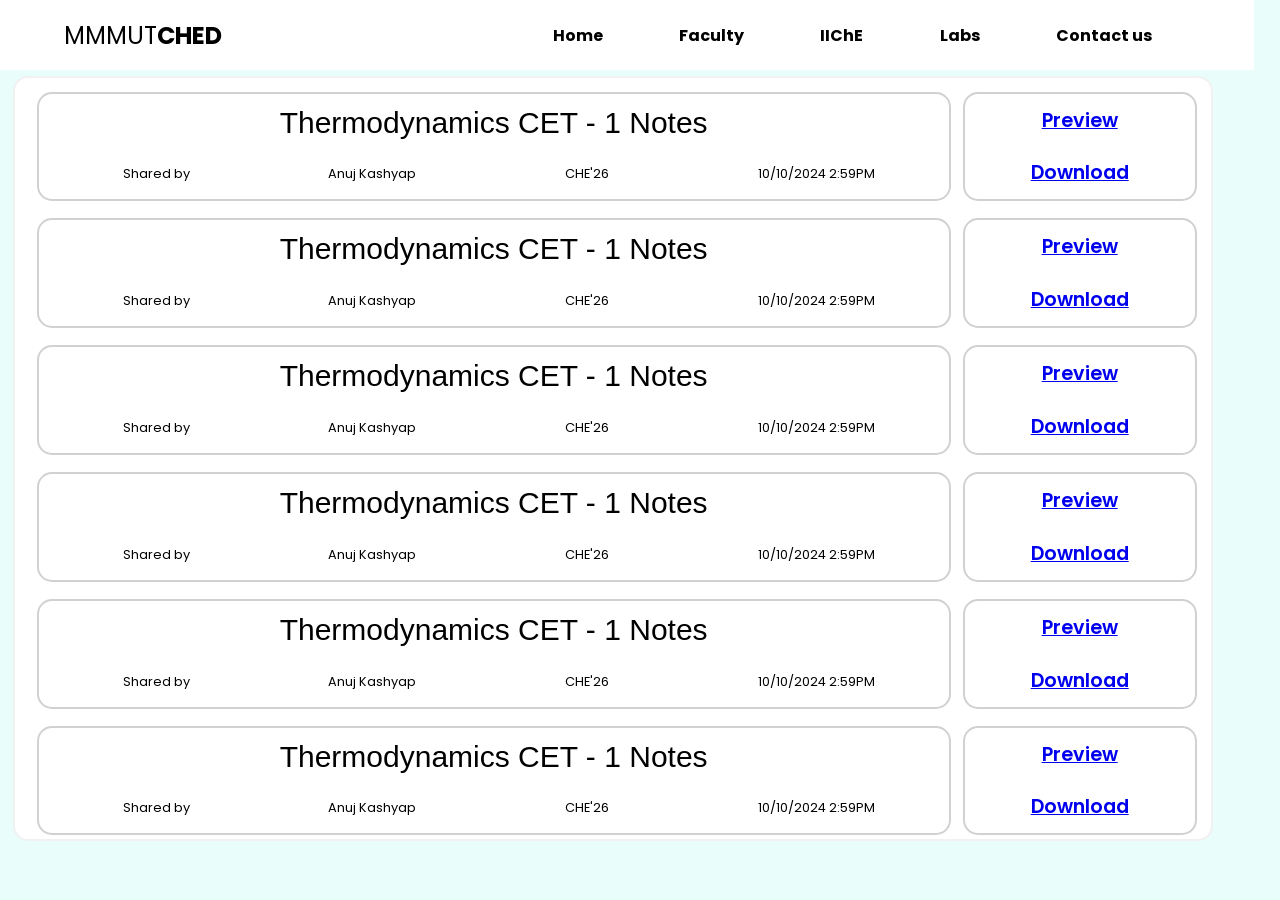
==== index.html @ 53bbda9c "mm" ====
<!DOCTYPE html>
<html lang="en">

<head>
    <meta charset="UTF-8">
    <meta name="viewport" content="width=device-width, initial-scale=1.0">
    <title>Study Materials 2</title>
    <link rel="shortcut icon" type="x-icon" href="images/iichelogo.png">
    <link rel="stylesheet" href="style.css">
</head>

<body>
    <div id="preloader"></div>
    <section>
        <nav>
            <input id="nav-toggle" type="checkbox">
            <div class="logo">MMMUT<strong>CHED</strong></div>
            <ul class="links">
                <li><a href="index.html">Home</a></li>
                <li><a href="faculty2.html">Faculty</a></li>
                <li><a href="IIChEM.html">IIChE</a></li>
                <li><a href="Labs.html">Labs</a></li>
                <li><a href="contacts.html">Contact us</a></li>
            </ul>
            <label for="nav-toggle" class="icon-burger">
                <div class="line"></div>
                <div class="line"></div>
                <div class="line"></div>
            </label>
        </nav>
    </section>
    <section>
        <div class="bmmm">

        </div>
        <!-- <p class="aboutch">Notice</p> -->
        <div class="student-page" style="height: 85vh;">
            <div class="study-cont1">
                <div class="study-cont1-s1">
                  <table>
                    <tbody>
                        <tr>
                            <td>Shared by</td>
                            <td>Anuj Kashyap</td>
                            <td>CHE'26</td>
                            <td>10/10/2024 2:59PM</td>
                        </tr>
                        <tr id="row2">Thermodynamics CET - 1 Notes</tr>
                    </tbody>
                  </table>
                    
                </div>
                <div class="study-cont1-s2">
                    <a href="http://" target="_blank" rel="noopener noreferrer" class=".st-links">
                        <p class="st-text">Preview</p>
                    </a>
                    <a href="http://" target="_blank" rel="noopener noreferrer"  class=".st-links">
                        <p class="st-text">Download</p>
                    </a>
                </div>
            </div>
            <div class="study-cont1">
                <div class="study-cont1-s1">
                  <table>
                    <tbody>
                        <tr>
                            <td>Shared by</td>
                            <td>Anuj Kashyap</td>
                            <td>CHE'26</td>
                            <td>10/10/2024 2:59PM</td>
                        </tr>
                        <tr id="row2">Thermodynamics CET - 1 Notes</tr>
                    </tbody>
                  </table>
                    
                </div>
                <div class="study-cont1-s2">
                    <a href="http://" target="_blank" rel="noopener noreferrer" class=".st-links">
                        <p class="st-text">Preview</p>
                    </a>
                    <a href="http://" target="_blank" rel="noopener noreferrer"  class=".st-links">
                        <p class="st-text">Download</p>
                    </a>
                </div>
            </div>
            <div class="study-cont1">
                <div class="study-cont1-s1">
                  <table>
                    <tbody>
                        <tr>
                            <td>Shared by</td>
                            <td>Anuj Kashyap</td>
                            <td>CHE'26</td>
                            <td>10/10/2024 2:59PM</td>
                        </tr>
                        <tr id="row2">Thermodynamics CET - 1 Notes</tr>
                    </tbody>
                  </table>
                    
                </div>
                <div class="study-cont1-s2">
                    <a href="http://" target="_blank" rel="noopener noreferrer" class=".st-links">
                        <p class="st-text">Preview</p>
                    </a>
                    <a href="http://" target="_blank" rel="noopener noreferrer"  class=".st-links">
                        <p class="st-text">Download</p>
                    </a>
                </div>
            </div>
            <div class="study-cont1">
                <div class="study-cont1-s1">
                  <table>
                    <tbody>
                        <tr>
                            <td>Shared by</td>
                            <td>Anuj Kashyap</td>
                            <td>CHE'26</td>
                            <td>10/10/2024 2:59PM</td>
                        </tr>
                        <tr id="row2">Thermodynamics CET - 1 Notes</tr>
                    </tbody>
                  </table>
                    
                </div>
                <div class="study-cont1-s2">
                    <a href="http://" target="_blank" rel="noopener noreferrer" class=".st-links">
                        <p class="st-text">Preview</p>
                    </a>
                    <a href="http://" target="_blank" rel="noopener noreferrer"  class=".st-links">
                        <p class="st-text">Download</p>
                    </a>
                </div>
            </div>
            <div class="study-cont1">
                <div class="study-cont1-s1">
                  <table>
                    <tbody>
                        <tr>
                            <td>Shared by</td>
                            <td>Anuj Kashyap</td>
                            <td>CHE'26</td>
                            <td>10/10/2024 2:59PM</td>
                        </tr>
                        <tr id="row2">Thermodynamics CET - 1 Notes</tr>
                    </tbody>
                  </table>
                    
                </div>
                <div class="study-cont1-s2">
                    <a href="http://" target="_blank" rel="noopener noreferrer" class=".st-links">
                        <p class="st-text">Preview</p>
                    </a>
                    <a href="http://" target="_blank" rel="noopener noreferrer"  class=".st-links">
                        <p class="st-text">Download</p>
                    </a>
                </div>
            </div>
            <div class="study-cont1">
                <div class="study-cont1-s1">
                  <table>
                    <tbody>
                        <tr>
                            <td>Shared by</td>
                            <td>Anuj Kashyap</td>
                            <td>CHE'26</td>
                            <td>10/10/2024 2:59PM</td>
                        </tr>
                        <tr id="row2">Thermodynamics CET - 1 Notes</tr>
                    </tbody>
                  </table>
                    
                </div>
                <div class="study-cont1-s2">
                    <a href="http://" target="_blank" rel="noopener noreferrer" class=".st-links">
                        <p class="st-text">Preview</p>
                    </a>
                    <a href="http://" target="_blank" rel="noopener noreferrer"  class=".st-links">
                        <p class="st-text">Download</p>
                    </a>
                </div>
            </div>
            <!-- <div class="study-cont1">
                <div class="study-cont1-s1">
                    <a class="st-links" href="http://" target="_blank" rel="noopener noreferrer">
                        <p class="st-text">Practicals</p>
                    </a>
                </div>
                <div class="study-cont1-s1">
                    <a class="st-links" href="http://" target="_blank" rel="noopener noreferrer">
                        <p class="st-text">Upload Your Notes/PYQs/Material</p>
                    </a>

                </div>
            </div> -->
        </div>
    </section>
    <script src="Javascript.js"></script>
</body>

</html>
---- style.css ----
@import url('https://fonts.googleapis.com/css2?family=Archivo+Black&family=Poppins:wght@300;400;500;600;700&display=swap');




* {
    margin: 0;
    padding: 0;
    /* max-width: 1200px; */
    -webkit-box-sizing: border-box;
    -moz-box-sizing: border-box;
    box-sizing: border-box;
    font-family: "Poppins", sans-serif;
    /* background-color: rgb(210, 231, 238); */
}



body {
    width: 100%;
    /* height: 100vh; */
    padding: 2px;
    display: grid;
    place-items: center;
    text-align: center;
    background-color: #e9fdfa;
}


#preloader {
    /* background: #000; */
    background: #fff url(images/loader.gif) no-repeat center center;
    background-size: 20%;
    height: 100vh;
    width: 100%;
    /* position: fixed; */
    z-index: 100;
}

section,
.footer {
    margin-top: 2px;

}


nav {
    position: fixed;
    z-index: 10;
    left: 0;
    right: 0;
    top: 0;
    font-family: 'Montserrat', sans-serif;
    padding: 0 5%;
    height: 70px;
    background-color: #ffff;
    /* border: 1px solid black; */
    /* display: grid; */
    /* place-items: center; */
    width: 98vw;
}

nav .logo {
    float: left;
    width: 40%;
    height: 100%;
    display: flex;
    align-items: center;
    font-size: 24px;
    /* color: #fff; */
    color: black;
}

nav .links {
    float: right;
    padding: 0;
    margin: 0;
    width: 60%;
    height: 100%;
    display: flex;
    justify-content: space-around;
    align-items: center;
}

nav .links li {
    list-style: none;
}

nav .links a {
    display: block;
    padding: 1em;
    font-size: 16px;
    font-weight: bold;
    /* color: #fff; */
    color: black;
    text-decoration: none;
}

nav .links a:hover{
  text-decoration: underline;
}

#nav-toggle {
    position: absolute;
    top: -100px;
}

nav .icon-burger {
    display: none;
    position: absolute;
    right: 5%;
    top: 50%;
    transform: translateY(-50%);
}

nav .icon-burger .line {
    width: 30px;
    height: 5px;
    /* background-color: #fff; */
    background-color: black;
    margin: 5px;
    border-radius: 3px;
    transition: all .3s ease-in-out;
}

@media screen and (max-width: 768px) {
    nav {
        width: 98vw;
    }

    nav .logo {
        float: none;
        width: auto;
        justify-content: center;
    }

    nav .links {
        float: none;
        position: fixed;
        z-index: 9;
        left: 0;
        right: 0;
        top: 100px;
        bottom: 100%;
        width: 98vw;
        height: auto;
        flex-direction: column;
        justify-content: space-evenly;
        background-color: rgba(255, 255, 255, 0.8);
        overflow: hidden;
        box-sizing: border-box;
        transition: all .5s ease-in-out;
        width: 90vw;
    }

    nav .links a {
        font-size: 20px;
    }

    nav :checked~.links {
        bottom: 0;
    }

    nav .icon-burger {
        display: block;
    }

    nav :checked~.icon-burger .line:nth-child(1) {
        transform: translateY(10px) rotate(225deg);
    }

    nav :checked~.icon-burger .line:nth-child(3) {
        transform: translateY(-10px) rotate(-225deg);
    }

    nav :checked~.icon-burger .line:nth-child(2) {
        opacity: 0;
    }
}

.background-clip {
    position: absolute;
    right: 0;
    bottom: 0;
    z-index: -1;
}

@media (min-aspect-ratio:16/9) {
    .background-clip {
        width: 100%;
        height: auto;
    }

}

@media (min-aspect-ratio:16/9) {
    .background-clip {
        width: auto;
        height: 150%;
    }

}

.bmmm {
    width: 98vw;
    height: 70px;
}


#preloader {
    /* background: #000; */
    background: #fff url(images/loader.gif) no-repeat center center;
    background-size: 20%;
    height: 100vh;
    width: 100%;
    /* position: fixed; */
    z-index: 100;
}

  /* ------------------------Student Page------------------------ */

  .student-page {
    width: 100vw;
    max-width: 1200px;
    height: 100vh;
    border: 2px solid rgb(241, 241, 241);
    background-color: #fff;
    border-radius: 15px;
    display: flex;
    flex-direction: column;
    justify-content: center;
    align-items: center;
    overflow: hidden;
}

.study-cont1{
    height: 20%;
    width: 98%;
    /* background-color: blue; */
    /* border: 2px solid black; */
    margin: 5px 0 0 0;
    display: flex;
    flex-direction: row;
    justify-content:center ;
    align-items: center;
    
}

.study-cont1-s1{
    height: 90%;
    width: 78%;
    /* background-color: green; */
    border: 2px solid black;
    margin: 5px 2px 0 10px;
    display: grid;
    place-items: center;
    /* cursor: pointer; */
    border-radius: 15px;
    border: 2px solid rgb(209, 209, 209);
}

.study-cont1-s2{
    height: 90%;
    width: 20%;
    /* background-color: green; */
    border: 2px solid black;
    margin: 5px 2px 0 10px;
    display: grid;
    place-items: center;
    cursor: pointer;
    border-radius: 15px;
    border: 2px solid rgb(209, 209, 209);
}

/* .study-cont1-s1:hover{
    background-color: cyan;
} */

.study-cont1-s1{
    font-size: 30px;
    font-family: 'Segoe UI', Tahoma, Geneva, Verdana, sans-serif;
}

/* .study-cont1-s1:hover{
    color: green;
} */

.st-links{
 text-decoration: none;
 font-style: normal;

}

.st-text{
    font-size: 1.2rem;
    font-weight: 600;
    border: 2px solid #fff;
    width: 98%;
    font-style: normal;
}


.st-text:hover{
    color: black;
}

tr,td,tbody,table{
    /* border: 2px solid black; */
}

tr{
    font-size: 1.5rem;
}

td{
    width: 60px;
    font-size: .8rem;
}

table{
    width: 98%;
}
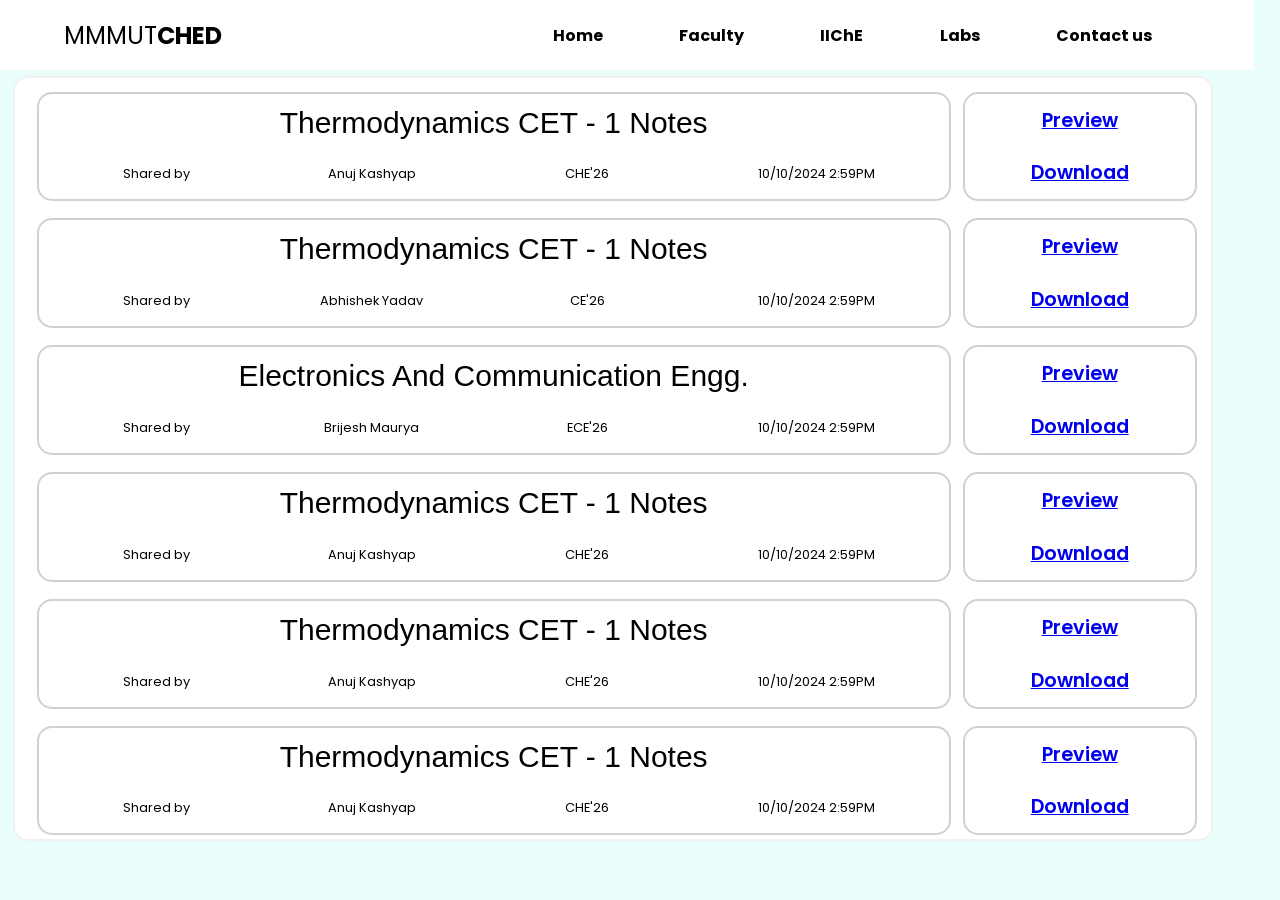
==== commit b97aa3c1: "mm" ====
--- a/index.html
+++ b/index.html
@@ -51,127 +51,127 @@
                     
                 </div>
                 <div class="study-cont1-s2">
-                    <a href="http://" target="_blank" rel="noopener noreferrer" class=".st-links">
-                        <p class="st-text">Preview</p>
-                    </a>
-                    <a href="http://" target="_blank" rel="noopener noreferrer"  class=".st-links">
-                        <p class="st-text">Download</p>
-                    </a>
-                </div>
-            </div>
-            <div class="study-cont1">
-                <div class="study-cont1-s1">
-                  <table>
-                    <tbody>
-                        <tr>
-                            <td>Shared by</td>
-                            <td>Anuj Kashyap</td>
-                            <td>CHE'26</td>
-                            <td>10/10/2024 2:59PM</td>
-                        </tr>
-                        <tr id="row2">Thermodynamics CET - 1 Notes</tr>
-                    </tbody>
-                  </table>
-                    
-                </div>
-                <div class="study-cont1-s2">
-                    <a href="http://" target="_blank" rel="noopener noreferrer" class=".st-links">
-                        <p class="st-text">Preview</p>
-                    </a>
-                    <a href="http://" target="_blank" rel="noopener noreferrer"  class=".st-links">
-                        <p class="st-text">Download</p>
-                    </a>
-                </div>
-            </div>
-            <div class="study-cont1">
-                <div class="study-cont1-s1">
-                  <table>
-                    <tbody>
-                        <tr>
-                            <td>Shared by</td>
-                            <td>Anuj Kashyap</td>
-                            <td>CHE'26</td>
-                            <td>10/10/2024 2:59PM</td>
-                        </tr>
-                        <tr id="row2">Thermodynamics CET - 1 Notes</tr>
-                    </tbody>
-                  </table>
-                    
-                </div>
-                <div class="study-cont1-s2">
-                    <a href="http://" target="_blank" rel="noopener noreferrer" class=".st-links">
-                        <p class="st-text">Preview</p>
-                    </a>
-                    <a href="http://" target="_blank" rel="noopener noreferrer"  class=".st-links">
-                        <p class="st-text">Download</p>
-                    </a>
-                </div>
-            </div>
-            <div class="study-cont1">
-                <div class="study-cont1-s1">
-                  <table>
-                    <tbody>
-                        <tr>
-                            <td>Shared by</td>
-                            <td>Anuj Kashyap</td>
-                            <td>CHE'26</td>
-                            <td>10/10/2024 2:59PM</td>
-                        </tr>
-                        <tr id="row2">Thermodynamics CET - 1 Notes</tr>
-                    </tbody>
-                  </table>
-                    
-                </div>
-                <div class="study-cont1-s2">
-                    <a href="http://" target="_blank" rel="noopener noreferrer" class=".st-links">
-                        <p class="st-text">Preview</p>
-                    </a>
-                    <a href="http://" target="_blank" rel="noopener noreferrer"  class=".st-links">
-                        <p class="st-text">Download</p>
-                    </a>
-                </div>
-            </div>
-            <div class="study-cont1">
-                <div class="study-cont1-s1">
-                  <table>
-                    <tbody>
-                        <tr>
-                            <td>Shared by</td>
-                            <td>Anuj Kashyap</td>
-                            <td>CHE'26</td>
-                            <td>10/10/2024 2:59PM</td>
-                        </tr>
-                        <tr id="row2">Thermodynamics CET - 1 Notes</tr>
-                    </tbody>
-                  </table>
-                    
-                </div>
-                <div class="study-cont1-s2">
-                    <a href="http://" target="_blank" rel="noopener noreferrer" class=".st-links">
-                        <p class="st-text">Preview</p>
-                    </a>
-                    <a href="http://" target="_blank" rel="noopener noreferrer"  class=".st-links">
-                        <p class="st-text">Download</p>
-                    </a>
-                </div>
-            </div>
-            <div class="study-cont1">
-                <div class="study-cont1-s1">
-                  <table>
-                    <tbody>
-                        <tr>
-                            <td>Shared by</td>
-                            <td>Anuj Kashyap</td>
-                            <td>CHE'26</td>
-                            <td>10/10/2024 2:59PM</td>
-                        </tr>
-                        <tr id="row2">Thermodynamics CET - 1 Notes</tr>
-                    </tbody>
-                  </table>
-                    
-                </div>
-                <div class="study-cont1-s2">
-                    <a href="http://" target="_blank" rel="noopener noreferrer" class=".st-links">
+                    <a href="https://drive.google.com/file/d/1bD97QImIOKbUgCuo9al4-SMUudLFOWDe/view?usp=sharing" target="_blank" rel="noopener noreferrer" class=".st-links">
+                        <p class="st-text">Preview</p>
+                    </a>
+                    <a href="https://drive.google.com/file/d/1ihwoSOisKxjV__MOaFr3bZnYVU_1eMjc/view?usp=sharing" target="_blank" rel="noopener noreferrer"  class=".st-links">
+                        <p class="st-text">Download</p>
+                    </a>
+                </div>
+            </div>
+            <div class="study-cont1">
+                <div class="study-cont1-s1">
+                  <table>
+                    <tbody>
+                        <tr>
+                            <td>Shared by</td>
+                            <td>Abhishek Yadav</td>
+                            <td>CE'26</td>
+                            <td>10/10/2024 2:59PM</td>
+                        </tr>
+                        <tr id="row2">Thermodynamics CET - 1 Notes</tr>
+                    </tbody>
+                  </table>
+                    
+                </div>
+                <div class="study-cont1-s2">
+                    <a href="https://drive.google.com/file/d/1ihwoSOisKxjV__MOaFr3bZnYVU_1eMjc/view?usp=sharing" target="_blank" rel="noopener noreferrer" class=".st-links">
+                        <p class="st-text">Preview</p>
+                    </a>
+                    <a href="https://drive.google.com/file/d/1ihwoSOisKxjV__MOaFr3bZnYVU_1eMjc/view?usp=sharing" target="_blank" rel="noopener noreferrer"  class=".st-links">
+                        <p class="st-text">Download</p>
+                    </a>
+                </div>
+            </div>
+            <div class="study-cont1">
+                <div class="study-cont1-s1">
+                  <table>
+                    <tbody>
+                        <tr>
+                            <td>Shared by</td>
+                            <td>Brijesh Maurya</td>
+                            <td>ECE'26</td>
+                            <td>10/10/2024 2:59PM</td>
+                        </tr>
+                        <tr id="row2">Electronics And Communication Engg.</tr>
+                    </tbody>
+                  </table>
+                    
+                </div>
+                <div class="study-cont1-s2">
+                    <a href="https://drive.google.com/file/d/1ihwoSOisKxjV__MOaFr3bZnYVU_1eMjc/view?usp=sharing" target="_blank" rel="noopener noreferrer" class=".st-links">
+                        <p class="st-text">Preview</p>
+                    </a>
+                    <a href="https://drive.google.com/file/d/1ihwoSOisKxjV__MOaFr3bZnYVU_1eMjc/view?usp=sharing" target="_blank" rel="noopener noreferrer"  class=".st-links">
+                        <p class="st-text">Download</p>
+                    </a>
+                </div>
+            </div>
+            <div class="study-cont1">
+                <div class="study-cont1-s1">
+                  <table>
+                    <tbody>
+                        <tr>
+                            <td>Shared by</td>
+                            <td>Anuj Kashyap</td>
+                            <td>CHE'26</td>
+                            <td>10/10/2024 2:59PM</td>
+                        </tr>
+                        <tr id="row2">Thermodynamics CET - 1 Notes</tr>
+                    </tbody>
+                  </table>
+                    
+                </div>
+                <div class="study-cont1-s2">
+                    <a href="https://drive.google.com/file/d/1ihwoSOisKxjV__MOaFr3bZnYVU_1eMjc/view?usp=sharing" target="_blank" rel="noopener noreferrer" class=".st-links">
+                        <p class="st-text">Preview</p>
+                    </a>
+                    <a href="https://drive.google.com/file/d/1ihwoSOisKxjV__MOaFr3bZnYVU_1eMjc/view?usp=sharing" target="_blank" rel="noopener noreferrer"  class=".st-links">
+                        <p class="st-text">Download</p>
+                    </a>
+                </div>
+            </div>
+            <div class="study-cont1">
+                <div class="study-cont1-s1">
+                  <table>
+                    <tbody>
+                        <tr>
+                            <td>Shared by</td>
+                            <td>Anuj Kashyap</td>
+                            <td>CHE'26</td>
+                            <td>10/10/2024 2:59PM</td>
+                        </tr>
+                        <tr id="row2">Thermodynamics CET - 1 Notes</tr>
+                    </tbody>
+                  </table>
+                    
+                </div>
+                <div class="study-cont1-s2">
+                    <a href="https://drive.google.com/file/d/1ihwoSOisKxjV__MOaFr3bZnYVU_1eMjc/view?usp=sharing" target="_blank" rel="noopener noreferrer" class=".st-links">
+                        <p class="st-text">Preview</p>
+                    </a>
+                    <a href="https://drive.google.com/file/d/1ihwoSOisKxjV__MOaFr3bZnYVU_1eMjc/view?usp=sharing" target="_blank" rel="noopener noreferrer"  class=".st-links">
+                        <p class="st-text">Download</p>
+                    </a>
+                </div>
+            </div>
+            <div class="study-cont1">
+                <div class="study-cont1-s1">
+                  <table>
+                    <tbody>
+                        <tr>
+                            <td>Shared by</td>
+                            <td>Anuj Kashyap</td>
+                            <td>CHE'26</td>
+                            <td>10/10/2024 2:59PM</td>
+                        </tr>
+                        <tr id="row2">Thermodynamics CET - 1 Notes</tr>
+                    </tbody>
+                  </table>
+                    
+                </div>
+                <div class="study-cont1-s2">
+                    <a href="https://drive.google.com/file/d/1ihwoSOisKxjV__MOaFr3bZnYVU_1eMjc/view?usp=sharing" target="_blank" rel="noopener noreferrer" class=".st-links">
                         <p class="st-text">Preview</p>
                     </a>
                     <a href="http://" target="_blank" rel="noopener noreferrer"  class=".st-links">
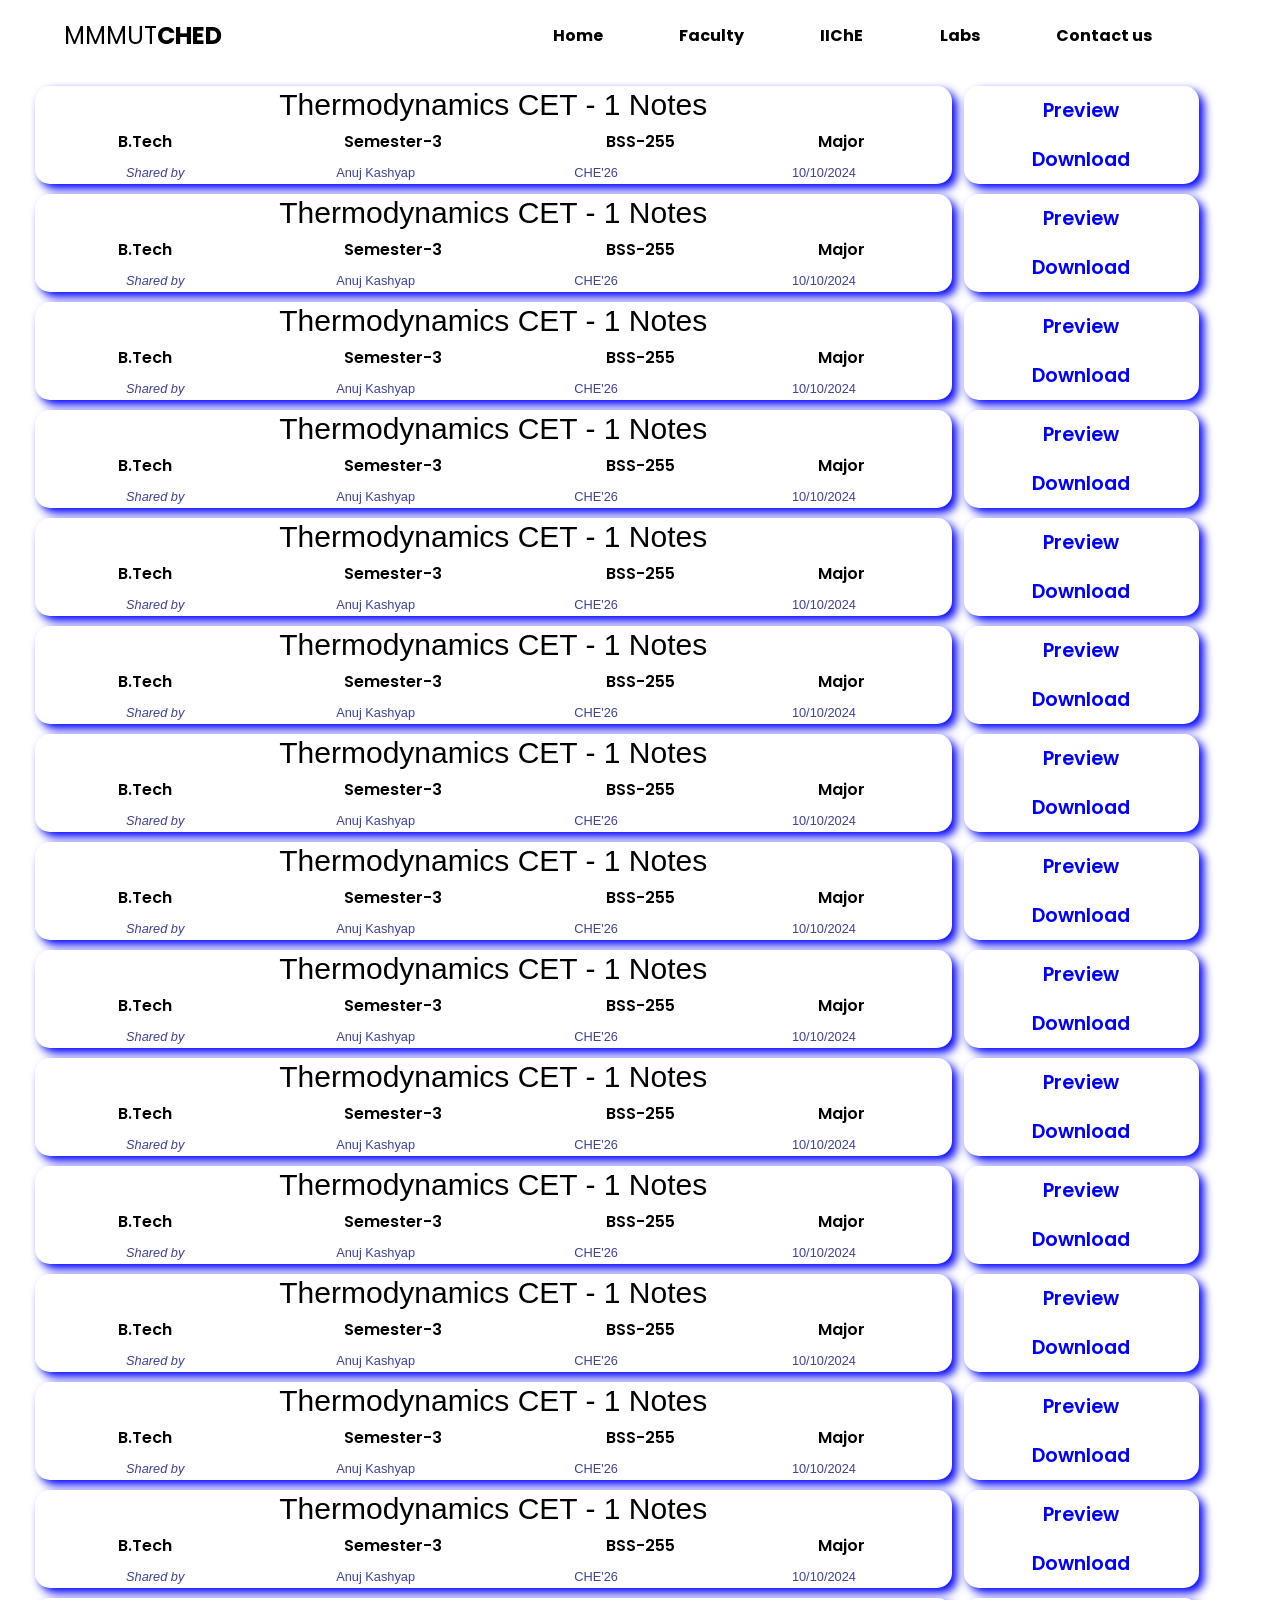
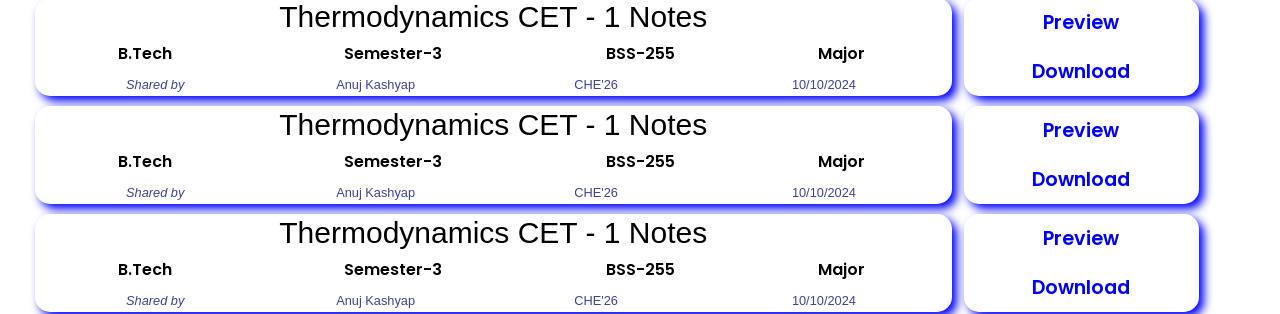
==== commit 2209dc9b: "mm" ====
--- a/index.html
+++ b/index.html
@@ -34,48 +34,68 @@
 
         </div>
         <!-- <p class="aboutch">Notice</p> -->
-        <div class="student-page" style="height: 85vh;">
+        <div class="student-page" >
             <div class="study-cont1">
                 <div class="study-cont1-s1">
                   <table>
                     <tbody>
                         <tr>
-                            <td>Shared by</td>
-                            <td>Anuj Kashyap</td>
-                            <td>CHE'26</td>
-                            <td>10/10/2024 2:59PM</td>
+                            <td id="iiche-chapters">B.Tech</td>
+                            <td id="iiche-chapters">Semester-3 </td>
+                            <td id="iiche-chapters">BSS-255</td>
+                            <td id="iiche-chapters">Major</td>
                         </tr>
                         <tr id="row2">Thermodynamics CET - 1 Notes</tr>
                     </tbody>
                   </table>
-                    
-                </div>
-                <div class="study-cont1-s2">
-                    <a href="https://drive.google.com/file/d/1bD97QImIOKbUgCuo9al4-SMUudLFOWDe/view?usp=sharing" target="_blank" rel="noopener noreferrer" class=".st-links">
-                        <p class="st-text">Preview</p>
-                    </a>
-                    <a href="https://drive.google.com/file/d/1ihwoSOisKxjV__MOaFr3bZnYVU_1eMjc/view?usp=sharing" target="_blank" rel="noopener noreferrer"  class=".st-links">
-                        <p class="st-text">Download</p>
-                    </a>
-                </div>
-            </div>
-            <div class="study-cont1">
-                <div class="study-cont1-s1">
                   <table>
                     <tbody>
                         <tr>
-                            <td>Shared by</td>
-                            <td>Abhishek Yadav</td>
-                            <td>CE'26</td>
-                            <td>10/10/2024 2:59PM</td>
-                        </tr>
-                        <tr id="row2">Thermodynamics CET - 1 Notes</tr>
+                            <td id="st-shared-notes"><i>Shared by</i></td>
+                            <td id="st-shared-notes">Anuj Kashyap</td>
+                            <td id="st-shared-notes">CHE'26</td>
+                            <td id="st-shared-notes">10/10/2024 </td>
+                        </tr>
                     </tbody>
                   </table>
                     
                 </div>
                 <div class="study-cont1-s2">
-                    <a href="https://drive.google.com/file/d/1ihwoSOisKxjV__MOaFr3bZnYVU_1eMjc/view?usp=sharing" target="_blank" rel="noopener noreferrer" class=".st-links">
+                    <a href="https://drive.google.com/file/d/1bD97QImIOKbUgCuo9al4-SMUudLFOWDe/view?usp=sharing" rel="noopener noreferrer" class=".st-links">
+                        <p class="st-text">Preview</p>
+                    </a>
+                    <a href="https://drive.google.com/file/d/1ihwoSOisKxjV__MOaFr3bZnYVU_1eMjc/view?usp=sharing" target="_blank" rel="noopener noreferrer"  class=".st-links"> 
+                        <p class="st-text">Download</p>
+                    </a>
+                </div>
+            </div>
+            <div class="study-cont1">
+                <div class="study-cont1-s1">
+                    <table>
+                      <tbody>
+                          <tr>
+                              <td id="iiche-chapters">B.Tech</td>
+                              <td id="iiche-chapters">Semester-3 </td>
+                              <td id="iiche-chapters">BSS-255</td>
+                              <td id="iiche-chapters">Major</td>
+                          </tr>
+                          <tr id="row2">Thermodynamics CET - 1 Notes</tr>
+                      </tbody>
+                    </table>
+                    <table>
+                      <tbody>
+                        <tr>
+                            <td id="st-shared-notes"><i>Shared by</i></td>
+                            <td id="st-shared-notes">Anuj Kashyap</td>
+                            <td id="st-shared-notes">CHE'26</td>
+                            <td id="st-shared-notes">10/10/2024 </td>
+                        </tr>
+                      </tbody>
+                    </table>
+                      
+                  </div>
+                <div class="study-cont1-s2">
+                    <a href="https://drive.google.com/file/d/1ihwoSOisKxjV__MOaFr3bZnYVU_1eMjc/view?usp=sharing" rel="noopener noreferrer" class=".st-links">
                         <p class="st-text">Preview</p>
                     </a>
                     <a href="https://drive.google.com/file/d/1ihwoSOisKxjV__MOaFr3bZnYVU_1eMjc/view?usp=sharing" target="_blank" rel="noopener noreferrer"  class=".st-links">
@@ -85,21 +105,31 @@
             </div>
             <div class="study-cont1">
                 <div class="study-cont1-s1">
-                  <table>
-                    <tbody>
-                        <tr>
-                            <td>Shared by</td>
-                            <td>Brijesh Maurya</td>
-                            <td>ECE'26</td>
-                            <td>10/10/2024 2:59PM</td>
-                        </tr>
-                        <tr id="row2">Electronics And Communication Engg.</tr>
-                    </tbody>
-                  </table>
-                    
-                </div>
-                <div class="study-cont1-s2">
-                    <a href="https://drive.google.com/file/d/1ihwoSOisKxjV__MOaFr3bZnYVU_1eMjc/view?usp=sharing" target="_blank" rel="noopener noreferrer" class=".st-links">
+                    <table>
+                      <tbody>
+                          <tr>
+                              <td id="iiche-chapters">B.Tech</td>
+                              <td id="iiche-chapters">Semester-3 </td>
+                              <td id="iiche-chapters">BSS-255</td>
+                              <td id="iiche-chapters">Major</td>
+                          </tr>
+                          <tr id="row2">Thermodynamics CET - 1 Notes</tr>
+                      </tbody>
+                    </table>
+                    <table>
+                      <tbody>
+                        <tr>
+                            <td id="st-shared-notes"><i>Shared by</i></td>
+                            <td id="st-shared-notes">Anuj Kashyap</td>
+                            <td id="st-shared-notes">CHE'26</td>
+                            <td id="st-shared-notes">10/10/2024 </td>
+                        </tr>
+                      </tbody>
+                    </table>
+                      
+                  </div>
+                <div class="study-cont1-s2">
+                    <a href="https://drive.google.com/file/d/1ihwoSOisKxjV__MOaFr3bZnYVU_1eMjc/view?usp=sharing" rel="noopener noreferrer" class=".st-links">
                         <p class="st-text">Preview</p>
                     </a>
                     <a href="https://drive.google.com/file/d/1ihwoSOisKxjV__MOaFr3bZnYVU_1eMjc/view?usp=sharing" target="_blank" rel="noopener noreferrer"  class=".st-links">
@@ -109,21 +139,65 @@
             </div>
             <div class="study-cont1">
                 <div class="study-cont1-s1">
-                  <table>
-                    <tbody>
-                        <tr>
-                            <td>Shared by</td>
-                            <td>Anuj Kashyap</td>
-                            <td>CHE'26</td>
-                            <td>10/10/2024 2:59PM</td>
-                        </tr>
-                        <tr id="row2">Thermodynamics CET - 1 Notes</tr>
-                    </tbody>
-                  </table>
-                    
-                </div>
-                <div class="study-cont1-s2">
-                    <a href="https://drive.google.com/file/d/1ihwoSOisKxjV__MOaFr3bZnYVU_1eMjc/view?usp=sharing" target="_blank" rel="noopener noreferrer" class=".st-links">
+                    <table>
+                      <tbody>
+                          <tr>
+                              <td id="iiche-chapters">B.Tech</td>
+                              <td id="iiche-chapters">Semester-3 </td>
+                              <td id="iiche-chapters">BSS-255</td>
+                              <td id="iiche-chapters">Major</td>
+                          </tr>
+                          <tr id="row2">Thermodynamics CET - 1 Notes</tr>
+                      </tbody>
+                    </table>
+                    <table>
+                      <tbody>
+                        <tr>
+                            <td id="st-shared-notes"><i>Shared by</i></td>
+                            <td id="st-shared-notes">Anuj Kashyap</td>
+                            <td id="st-shared-notes">CHE'26</td>
+                            <td id="st-shared-notes">10/10/2024 </td>
+                        </tr>
+                      </tbody>
+                    </table>
+                      
+                  </div>
+                <div class="study-cont1-s2">
+                    <a href="https://drive.google.com/file/d/1ihwoSOisKxjV__MOaFr3bZnYVU_1eMjc/view?usp=sharing" rel="noopener noreferrer" class=".st-links">
+                        <p class="st-text">Preview</p>
+                    </a>
+                    <a href="https://drive.google.com/file/d/1ihwoSOisKxjV__MOaFr3bZnYVU_1eMjc/view?usp=sharing" target="_blank" rel="noopener noreferrer" download=" "  class=".st-links">
+                        <p class="st-text">Download</p>
+                    </a>
+                </div>
+            </div>
+            <div class="study-cont1">
+                <div class="study-cont1-s1">
+                    <table>
+                      <tbody>
+                          <tr>
+                              <td id="iiche-chapters">B.Tech</td>
+                              <td id="iiche-chapters">Semester-3 </td>
+                              <td id="iiche-chapters">BSS-255</td>
+                              <td id="iiche-chapters">Major</td>
+                          </tr>
+                          <tr id="row2">Thermodynamics CET - 1 Notes</tr>
+                      </tbody>
+                    </table>
+                    <table>
+                      <tbody>
+                        <tr>
+                            <td id="st-shared-notes"><i>Shared by</i></td>
+                            <td id="st-shared-notes">Anuj Kashyap</td>
+                            <td id="st-shared-notes">CHE'26</td>
+                            <td id="st-shared-notes">10/10/2024 </td>
+                        </tr>
+                      </tbody>
+                    </table>
+                      
+                  </div>
+                <div class="study-cont1-s2">
+                    <a href="https://drive.google.com/file/d/1ihwoSOisKxjV__MOaFr3bZnYVU_1eMjc/view?usp=sharing" rel="noopener noreferrer" class=".st-links">
                         <p class="st-text">Preview</p>
                     </a>
                     <a href="https://drive.google.com/file/d/1ihwoSOisKxjV__MOaFr3bZnYVU_1eMjc/view?usp=sharing" target="_blank" rel="noopener noreferrer"  class=".st-links">
@@ -133,65 +207,412 @@
             </div>
             <div class="study-cont1">
                 <div class="study-cont1-s1">
-                  <table>
-                    <tbody>
-                        <tr>
-                            <td>Shared by</td>
-                            <td>Anuj Kashyap</td>
-                            <td>CHE'26</td>
-                            <td>10/10/2024 2:59PM</td>
-                        </tr>
-                        <tr id="row2">Thermodynamics CET - 1 Notes</tr>
-                    </tbody>
-                  </table>
-                    
-                </div>
-                <div class="study-cont1-s2">
-                    <a href="https://drive.google.com/file/d/1ihwoSOisKxjV__MOaFr3bZnYVU_1eMjc/view?usp=sharing" target="_blank" rel="noopener noreferrer" class=".st-links">
-                        <p class="st-text">Preview</p>
-                    </a>
-                    <a href="https://drive.google.com/file/d/1ihwoSOisKxjV__MOaFr3bZnYVU_1eMjc/view?usp=sharing" target="_blank" rel="noopener noreferrer"  class=".st-links">
-                        <p class="st-text">Download</p>
-                    </a>
-                </div>
-            </div>
-            <div class="study-cont1">
-                <div class="study-cont1-s1">
-                  <table>
-                    <tbody>
-                        <tr>
-                            <td>Shared by</td>
-                            <td>Anuj Kashyap</td>
-                            <td>CHE'26</td>
-                            <td>10/10/2024 2:59PM</td>
-                        </tr>
-                        <tr id="row2">Thermodynamics CET - 1 Notes</tr>
-                    </tbody>
-                  </table>
-                    
-                </div>
-                <div class="study-cont1-s2">
-                    <a href="https://drive.google.com/file/d/1ihwoSOisKxjV__MOaFr3bZnYVU_1eMjc/view?usp=sharing" target="_blank" rel="noopener noreferrer" class=".st-links">
-                        <p class="st-text">Preview</p>
-                    </a>
-                    <a href="http://" target="_blank" rel="noopener noreferrer"  class=".st-links">
-                        <p class="st-text">Download</p>
-                    </a>
-                </div>
-            </div>
-            <!-- <div class="study-cont1">
-                <div class="study-cont1-s1">
-                    <a class="st-links" href="http://" target="_blank" rel="noopener noreferrer">
-                        <p class="st-text">Practicals</p>
-                    </a>
-                </div>
-                <div class="study-cont1-s1">
-                    <a class="st-links" href="http://" target="_blank" rel="noopener noreferrer">
-                        <p class="st-text">Upload Your Notes/PYQs/Material</p>
-                    </a>
-
-                </div>
-            </div> -->
+                    <table>
+                      <tbody>
+                          <tr>
+                              <td id="iiche-chapters">B.Tech</td>
+                              <td id="iiche-chapters">Semester-3 </td>
+                              <td id="iiche-chapters">BSS-255</td>
+                              <td id="iiche-chapters">Major</td>
+                          </tr>
+                          <tr id="row2">Thermodynamics CET - 1 Notes</tr>
+                      </tbody>
+                    </table>
+                    <table>
+                      <tbody>
+                        <tr>
+                            <td id="st-shared-notes"><i>Shared by</i></td>
+                            <td id="st-shared-notes">Anuj Kashyap</td>
+                            <td id="st-shared-notes">CHE'26</td>
+                            <td id="st-shared-notes">10/10/2024 </td>
+                        </tr>
+                      </tbody>
+                    </table>
+                      
+                  </div>
+                <div class="study-cont1-s2">
+                    <a href="https://drive.google.com/file/d/1ihwoSOisKxjV__MOaFr3bZnYVU_1eMjc/view?usp=sharing" rel="noopener noreferrer" class=".st-links">
+                        <p class="st-text">Preview</p>
+                    </a>
+                    <a href="http://" target="_blank" rel="noopener noreferrer"  class=".st-links">
+                        <p class="st-text">Download</p>
+                    </a>
+                </div>
+            </div>
+            <div class="study-cont1">
+                <div class="study-cont1-s1">
+                    <table>
+                      <tbody>
+                          <tr>
+                              <td id="iiche-chapters">B.Tech</td>
+                              <td id="iiche-chapters">Semester-3 </td>
+                              <td id="iiche-chapters">BSS-255</td>
+                              <td id="iiche-chapters">Major</td>
+                          </tr>
+                          <tr id="row2">Thermodynamics CET - 1 Notes</tr>
+                      </tbody>
+                    </table>
+                    <table>
+                      <tbody>
+                        <tr>
+                            <td id="st-shared-notes"><i>Shared by</i></td>
+                            <td id="st-shared-notes">Anuj Kashyap</td>
+                            <td id="st-shared-notes">CHE'26</td>
+                            <td id="st-shared-notes">10/10/2024 </td>
+                        </tr>
+                      </tbody>
+                    </table>
+                      
+                  </div>
+                <div class="study-cont1-s2">
+                    <a href="https://drive.google.com/file/d/1ihwoSOisKxjV__MOaFr3bZnYVU_1eMjc/view?usp=sharing" rel="noopener noreferrer" class=".st-links">
+                        <p class="st-text">Preview</p>
+                    </a>
+                    <a href="http://" target="_blank" rel="noopener noreferrer"  class=".st-links">
+                        <p class="st-text">Download</p>
+                    </a>
+                </div>
+            </div>
+            <div class="study-cont1">
+                <div class="study-cont1-s1">
+                    <table>
+                      <tbody>
+                          <tr>
+                              <td id="iiche-chapters">B.Tech</td>
+                              <td id="iiche-chapters">Semester-3 </td>
+                              <td id="iiche-chapters">BSS-255</td>
+                              <td id="iiche-chapters">Major</td>
+                          </tr>
+                          <tr id="row2">Thermodynamics CET - 1 Notes</tr>
+                      </tbody>
+                    </table>
+                    <table>
+                      <tbody>
+                        <tr>
+                            <td id="st-shared-notes"><i>Shared by</i></td>
+                            <td id="st-shared-notes">Anuj Kashyap</td>
+                            <td id="st-shared-notes">CHE'26</td>
+                            <td id="st-shared-notes">10/10/2024 </td>
+                        </tr>
+                      </tbody>
+                    </table>
+                      
+                  </div>
+                <div class="study-cont1-s2">
+                    <a href="https://drive.google.com/file/d/1ihwoSOisKxjV__MOaFr3bZnYVU_1eMjc/view?usp=sharing" rel="noopener noreferrer" class=".st-links">
+                        <p class="st-text">Preview</p>
+                    </a>
+                    <a href="http://" target="_blank" rel="noopener noreferrer"  class=".st-links">
+                        <p class="st-text">Download</p>
+                    </a>
+                </div>
+            </div>
+            <div class="study-cont1">
+                <div class="study-cont1-s1">
+                    <table>
+                      <tbody>
+                          <tr>
+                              <td id="iiche-chapters">B.Tech</td>
+                              <td id="iiche-chapters">Semester-3 </td>
+                              <td id="iiche-chapters">BSS-255</td>
+                              <td id="iiche-chapters">Major</td>
+                          </tr>
+                          <tr id="row2">Thermodynamics CET - 1 Notes</tr>
+                      </tbody>
+                    </table>
+                    <table>
+                      <tbody>
+                        <tr>
+                            <td id="st-shared-notes"><i>Shared by</i></td>
+                            <td id="st-shared-notes">Anuj Kashyap</td>
+                            <td id="st-shared-notes">CHE'26</td>
+                            <td id="st-shared-notes">10/10/2024 </td>
+                        </tr>
+                      </tbody>
+                    </table>
+                      
+                  </div>
+                <div class="study-cont1-s2">
+                    <a href="https://drive.google.com/file/d/1ihwoSOisKxjV__MOaFr3bZnYVU_1eMjc/view?usp=sharing" rel="noopener noreferrer" class=".st-links">
+                        <p class="st-text">Preview</p>
+                    </a>
+                    <a href="http://" target="_blank" rel="noopener noreferrer"  class=".st-links">
+                        <p class="st-text">Download</p>
+                    </a>
+                </div>
+            </div>
+            <div class="study-cont1">
+                <div class="study-cont1-s1">
+                    <table>
+                      <tbody>
+                          <tr>
+                              <td id="iiche-chapters">B.Tech</td>
+                              <td id="iiche-chapters">Semester-3 </td>
+                              <td id="iiche-chapters">BSS-255</td>
+                              <td id="iiche-chapters">Major</td>
+                          </tr>
+                          <tr id="row2">Thermodynamics CET - 1 Notes</tr>
+                      </tbody>
+                    </table>
+                    <table>
+                      <tbody>
+                        <tr>
+                            <td id="st-shared-notes"><i>Shared by</i></td>
+                            <td id="st-shared-notes">Anuj Kashyap</td>
+                            <td id="st-shared-notes">CHE'26</td>
+                            <td id="st-shared-notes">10/10/2024 </td>
+                        </tr>
+                      </tbody>
+                    </table>
+                      
+                  </div>
+                <div class="study-cont1-s2">
+                    <a href="https://drive.google.com/file/d/1ihwoSOisKxjV__MOaFr3bZnYVU_1eMjc/view?usp=sharing" rel="noopener noreferrer" class=".st-links">
+                        <p class="st-text">Preview</p>
+                    </a>
+                    <a href="http://" target="_blank" rel="noopener noreferrer"  class=".st-links">
+                        <p class="st-text">Download</p>
+                    </a>
+                </div>
+            </div>
+            <div class="study-cont1">
+                <div class="study-cont1-s1">
+                    <table>
+                      <tbody>
+                          <tr>
+                              <td id="iiche-chapters">B.Tech</td>
+                              <td id="iiche-chapters">Semester-3 </td>
+                              <td id="iiche-chapters">BSS-255</td>
+                              <td id="iiche-chapters">Major</td>
+                          </tr>
+                          <tr id="row2">Thermodynamics CET - 1 Notes</tr>
+                      </tbody>
+                    </table>
+                    <table>
+                      <tbody>
+                        <tr>
+                            <td id="st-shared-notes"><i>Shared by</i></td>
+                            <td id="st-shared-notes">Anuj Kashyap</td>
+                            <td id="st-shared-notes">CHE'26</td>
+                            <td id="st-shared-notes">10/10/2024 </td>
+                        </tr>
+                      </tbody>
+                    </table>
+                      
+                  </div>
+                <div class="study-cont1-s2">
+                    <a href="https://drive.google.com/file/d/1ihwoSOisKxjV__MOaFr3bZnYVU_1eMjc/view?usp=sharing" rel="noopener noreferrer" class=".st-links">
+                        <p class="st-text">Preview</p>
+                    </a>
+                    <a href="http://" target="_blank" rel="noopener noreferrer"  class=".st-links">
+                        <p class="st-text">Download</p>
+                    </a>
+                </div>
+            </div>
+            <div class="study-cont1">
+                <div class="study-cont1-s1">
+                    <table>
+                      <tbody>
+                          <tr>
+                              <td id="iiche-chapters">B.Tech</td>
+                              <td id="iiche-chapters">Semester-3 </td>
+                              <td id="iiche-chapters">BSS-255</td>
+                              <td id="iiche-chapters">Major</td>
+                          </tr>
+                          <tr id="row2">Thermodynamics CET - 1 Notes</tr>
+                      </tbody>
+                    </table>
+                    <table>
+                      <tbody>
+                        <tr>
+                            <td id="st-shared-notes"><i>Shared by</i></td>
+                            <td id="st-shared-notes">Anuj Kashyap</td>
+                            <td id="st-shared-notes">CHE'26</td>
+                            <td id="st-shared-notes">10/10/2024 </td>
+                        </tr>
+                      </tbody>
+                    </table>
+                      
+                  </div>
+                <div class="study-cont1-s2">
+                    <a href="https://drive.google.com/file/d/1ihwoSOisKxjV__MOaFr3bZnYVU_1eMjc/view?usp=sharing" rel="noopener noreferrer" class=".st-links">
+                        <p class="st-text">Preview</p>
+                    </a>
+                    <a href="http://" target="_blank" rel="noopener noreferrer"  class=".st-links">
+                        <p class="st-text">Download</p>
+                    </a>
+                </div>
+            </div>
+            <div class="study-cont1">
+                <div class="study-cont1-s1">
+                    <table>
+                      <tbody>
+                          <tr>
+                              <td id="iiche-chapters">B.Tech</td>
+                              <td id="iiche-chapters">Semester-3 </td>
+                              <td id="iiche-chapters">BSS-255</td>
+                              <td id="iiche-chapters">Major</td>
+                          </tr>
+                          <tr id="row2">Thermodynamics CET - 1 Notes</tr>
+                      </tbody>
+                    </table>
+                    <table>
+                      <tbody>
+                        <tr>
+                            <td id="st-shared-notes"><i>Shared by</i></td>
+                            <td id="st-shared-notes">Anuj Kashyap</td>
+                            <td id="st-shared-notes">CHE'26</td>
+                            <td id="st-shared-notes">10/10/2024 </td>
+                        </tr>
+                      </tbody>
+                    </table>
+                      
+                  </div>
+                <div class="study-cont1-s2">
+                    <a href="https://drive.google.com/file/d/1ihwoSOisKxjV__MOaFr3bZnYVU_1eMjc/view?usp=sharing" rel="noopener noreferrer" class=".st-links">
+                        <p class="st-text">Preview</p>
+                    </a>
+                    <a href="http://" target="_blank" rel="noopener noreferrer"  class=".st-links">
+                        <p class="st-text">Download</p>
+                    </a>
+                </div>
+            </div>
+            <div class="study-cont1">
+                <div class="study-cont1-s1">
+                    <table>
+                      <tbody>
+                          <tr>
+                              <td id="iiche-chapters">B.Tech</td>
+                              <td id="iiche-chapters">Semester-3 </td>
+                              <td id="iiche-chapters">BSS-255</td>
+                              <td id="iiche-chapters">Major</td>
+                          </tr>
+                          <tr id="row2">Thermodynamics CET - 1 Notes</tr>
+                      </tbody>
+                    </table>
+                    <table>
+                      <tbody>
+                        <tr>
+                            <td id="st-shared-notes"><i>Shared by</i></td>
+                            <td id="st-shared-notes">Anuj Kashyap</td>
+                            <td id="st-shared-notes">CHE'26</td>
+                            <td id="st-shared-notes">10/10/2024 </td>
+                        </tr>
+                      </tbody>
+                    </table>
+                      
+                  </div>
+                <div class="study-cont1-s2">
+                    <a href="https://drive.google.com/file/d/1ihwoSOisKxjV__MOaFr3bZnYVU_1eMjc/view?usp=sharing" rel="noopener noreferrer" class=".st-links">
+                        <p class="st-text">Preview</p>
+                    </a>
+                    <a href="http://" target="_blank" rel="noopener noreferrer"  class=".st-links">
+                        <p class="st-text">Download</p>
+                    </a>
+                </div>
+            </div>
+            <div class="study-cont1">
+                <div class="study-cont1-s1">
+                    <table>
+                      <tbody>
+                          <tr>
+                              <td id="iiche-chapters">B.Tech</td>
+                              <td id="iiche-chapters">Semester-3 </td>
+                              <td id="iiche-chapters">BSS-255</td>
+                              <td id="iiche-chapters">Major</td>
+                          </tr>
+                          <tr id="row2">Thermodynamics CET - 1 Notes</tr>
+                      </tbody>
+                    </table>
+                    <table>
+                      <tbody>
+                        <tr>
+                            <td id="st-shared-notes"><i>Shared by</i></td>
+                            <td id="st-shared-notes">Anuj Kashyap</td>
+                            <td id="st-shared-notes">CHE'26</td>
+                            <td id="st-shared-notes">10/10/2024 </td>
+                        </tr>
+                      </tbody>
+                    </table>
+                      
+                  </div>
+                <div class="study-cont1-s2">
+                    <a href="https://drive.google.com/file/d/1ihwoSOisKxjV__MOaFr3bZnYVU_1eMjc/view?usp=sharing" rel="noopener noreferrer" class=".st-links">
+                        <p class="st-text">Preview</p>
+                    </a>
+                    <a href="http://" target="_blank" rel="noopener noreferrer"  class=".st-links">
+                        <p class="st-text">Download</p>
+                    </a>
+                </div>
+            </div>
+            <div class="study-cont1">
+                <div class="study-cont1-s1">
+                    <table>
+                      <tbody>
+                          <tr>
+                              <td id="iiche-chapters">B.Tech</td>
+                              <td id="iiche-chapters">Semester-3 </td>
+                              <td id="iiche-chapters">BSS-255</td>
+                              <td id="iiche-chapters">Major</td>
+                          </tr>
+                          <tr id="row2">Thermodynamics CET - 1 Notes</tr>
+                      </tbody>
+                    </table>
+                    <table>
+                      <tbody>
+                        <tr>
+                            <td id="st-shared-notes"><i>Shared by</i></td>
+                            <td id="st-shared-notes">Anuj Kashyap</td>
+                            <td id="st-shared-notes">CHE'26</td>
+                            <td id="st-shared-notes">10/10/2024 </td>
+                        </tr>
+                      </tbody>
+                    </table>
+                      
+                  </div>
+                <div class="study-cont1-s2">
+                    <a href="https://drive.google.com/file/d/1ihwoSOisKxjV__MOaFr3bZnYVU_1eMjc/view?usp=sharing" rel="noopener noreferrer" class=".st-links">
+                        <p class="st-text">Preview</p>
+                    </a>
+                    <a href="http://" target="_blank" rel="noopener noreferrer"  class=".st-links">
+                        <p class="st-text">Download</p>
+                    </a>
+                </div>
+            </div>
+            <div class="study-cont1">
+                <div class="study-cont1-s1">
+                    <table>
+                      <tbody>
+                          <tr>
+                              <td id="iiche-chapters">B.Tech</td>
+                              <td id="iiche-chapters">Semester-3 </td>
+                              <td id="iiche-chapters">BSS-255</td>
+                              <td id="iiche-chapters">Major</td>
+                          </tr>
+                          <tr id="row2">Thermodynamics CET - 1 Notes</tr>
+                      </tbody>
+                    </table>
+                    <table>
+                      <tbody>
+                        <tr>
+                            <td id="st-shared-notes"><i>Shared by</i></td>
+                            <td id="st-shared-notes">Anuj Kashyap</td>
+                            <td id="st-shared-notes">CHE'26</td>
+                            <td id="st-shared-notes">10/10/2024 </td>
+                        </tr>
+                      </tbody>
+                    </table>
+                      
+                  </div>
+                <div class="study-cont1-s2">
+                    <a href="https://drive.google.com/file/d/1ihwoSOisKxjV__MOaFr3bZnYVU_1eMjc/view?usp=sharing"  rel="noopener noreferrer" class=".st-links">
+                        <p class="st-text">Preview</p>
+                    </a>
+                    <a href="http://" target="_blank" rel="noopener noreferrer"  class=".st-links">
+                        <p class="st-text">Download</p>
+                    </a>
+                </div>
+            </div>
         </div>
     </section>
     <script src="Javascript.js"></script>
--- a/style.css
+++ b/style.css
@@ -4,6 +4,7 @@
 
 
 * {
+    scroll-behavior: smooth;
     margin: 0;
     padding: 0;
     /* max-width: 1200px; */
@@ -17,13 +18,14 @@
 
 
 body {
+    scroll-behavior: smooth;
     width: 100%;
     /* height: 100vh; */
     padding: 2px;
     display: grid;
     place-items: center;
     text-align: center;
-    background-color: #e9fdfa;
+    background-color: #ffffff;
 }
 
 
@@ -222,15 +224,15 @@
   .student-page {
     width: 100vw;
     max-width: 1200px;
-    height: 100vh;
-    border: 2px solid rgb(241, 241, 241);
-    background-color: #fff;
+    height: auto;
+    /* border: 2px solid rgb(241, 241, 241); */
+    /* background-color: #fff; */
     border-radius: 15px;
     display: flex;
     flex-direction: column;
-    justify-content: center;
+    justify-content: flex-start;
     align-items: center;
-    overflow: hidden;
+    /* overflow: hidden; */
 }
 
 .study-cont1{
@@ -243,33 +245,34 @@
     flex-direction: row;
     justify-content:center ;
     align-items: center;
+    filter: drop-shadow(5px 5px 5px blue);
     
 }
 
 .study-cont1-s1{
-    height: 90%;
+    height: 98px;
     width: 78%;
-    /* background-color: green; */
-    border: 2px solid black;
+    background-color: white;
+    /* border: 2px solid black; */
     margin: 5px 2px 0 10px;
     display: grid;
     place-items: center;
     /* cursor: pointer; */
     border-radius: 15px;
-    border: 2px solid rgb(209, 209, 209);
+    /* border: 2px solid rgb(209, 209, 209); */
 }
 
 .study-cont1-s2{
-    height: 90%;
+    height: 98px;
     width: 20%;
-    /* background-color: green; */
-    border: 2px solid black;
+    background-color: white;
+    /* border: 2px solid black; */
     margin: 5px 2px 0 10px;
     display: grid;
     place-items: center;
     cursor: pointer;
     border-radius: 15px;
-    border: 2px solid rgb(209, 209, 209);
+    /* border: 2px solid rgb(209, 209, 209); */
 }
 
 /* .study-cont1-s1:hover{
@@ -294,9 +297,10 @@
 .st-text{
     font-size: 1.2rem;
     font-weight: 600;
-    border: 2px solid #fff;
+    /* border: 2px solid #fff; */
     width: 98%;
     font-style: normal;
+    color: blue;
 }
 
 
@@ -320,3 +324,51 @@
 table{
     width: 98%;
 }
+
+a{
+    text-decoration: none;
+}
+
+#iiche-chapters{
+    font-size: 1rem;
+    font-weight: 600;
+}
+
+#st-shared-notes{
+   font-weight: 500;
+   color: rgb(65, 65, 151);
+}
+
+@media screen and (max-width:600px) {
+    .st-text{
+        font-size: .7rem;
+    }
+
+    #row2{
+        font-size: 1.2rem;
+        font-weight: 800;
+    }
+
+    .study-cont1-s1{
+        border-radius: 8px;
+        height: 60px;
+        font-size: 15px;
+        font-family: 'Segoe UI', Tahoma, Geneva, Verdana, sans-serif;
+    }
+
+    .study-cont1-s2{
+        height: 60px;
+        border-radius: 8px;
+    }
+
+    td{
+        width: 60px;
+        font-size: .45rem;
+    }
+
+    #iiche-chapters{
+        font-size: .6rem;
+        font-weight: 600;
+    }
+
+}
